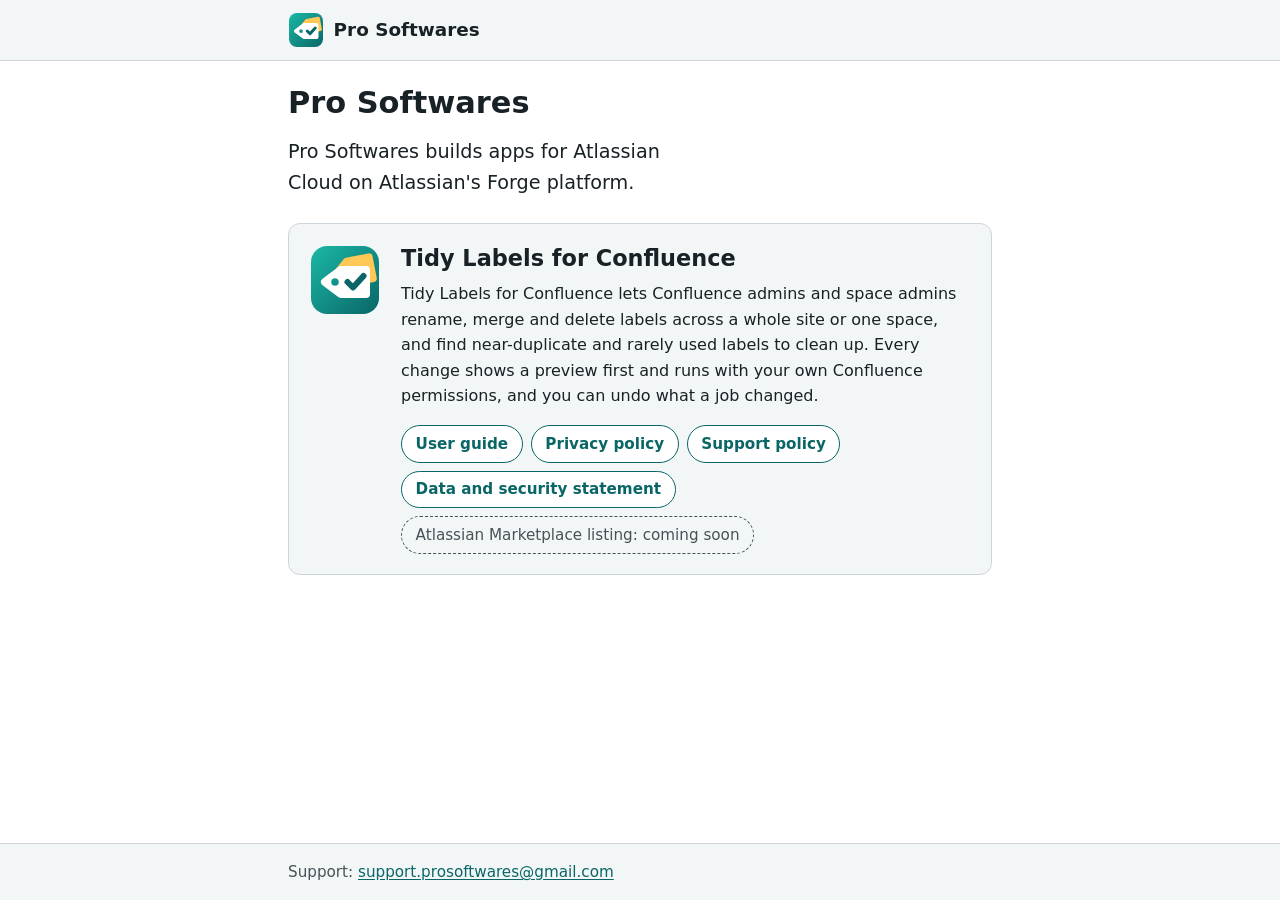
==== index.html @ f7e8edcd "add index.html" ====
<!doctype html>
<html lang="en">
<head>
<meta charset="utf-8">
<meta name="viewport" content="width=device-width, initial-scale=1">
<meta name="color-scheme" content="light dark">
<title>Pro Softwares</title>
<meta name="description" content="Pro Softwares builds apps for Atlassian Cloud on Atlassian&#x27;s Forge platform. Tidy Labels for Confluence: documents and support.">
<link rel="canonical" href="https://support-pro-softwares.github.io/">
<link rel="icon" href="/assets/app-logo.svg" type="image/svg+xml">
<link rel="stylesheet" href="/assets/site.css?v=a7d2fea6">
</head>
<body>
<a class="skip" href="#content">Skip to content</a>
<header class="site-header">
<div class="wrap">
<a class="brand" href="/"><img src="/assets/app-logo.svg" alt="" width="36" height="36"><span>Pro Softwares</span></a>
</div>
</header>
<main id="content" class="wrap">
<article class="doc home">
<h1>Pro Softwares</h1>
<p class="lede">Pro Softwares builds apps for Atlassian Cloud on Atlassian&#x27;s Forge platform.</p>
<section class="product" aria-labelledby="tidy-labels">
<img class="product-logo" src="/assets/app-logo.svg" alt="Tidy Labels logo" width="72" height="72">
<div class="product-body">
<h2 id="tidy-labels">Tidy Labels for Confluence</h2>
<p>Tidy Labels for Confluence lets Confluence admins and space admins rename, merge and delete labels across a whole site or one space, and find near-duplicate and rarely used labels to clean up. Every change shows a preview first and runs with your own Confluence permissions, and you can undo what a job changed.</p>
<ul class="linklist" aria-label="Tidy Labels links">
<li><a href="/tidy-labels/user-guide/">User guide</a></li>
<li><a href="/tidy-labels/privacy-policy/">Privacy policy</a></li>
<li><a href="/tidy-labels/support/">Support policy</a></li>
<li><a href="/tidy-labels/security/">Data and security statement</a></li>
<li><span class="soon">Atlassian Marketplace listing: coming soon</span></li>
</ul>
</div>
</section>
</article>
</main>
<footer class="site-footer">
<div class="wrap">
<p>Support: <a href="mailto:support.prosoftwares@gmail.com">support.prosoftwares@gmail.com</a></p>
</div>
</footer>
</body>
</html>
---- assets/site.css ----
/* Pro Softwares public site. System fonts only. No external resources, no scripts. */

:root {
  color-scheme: light dark;
  --bg: #ffffff;
  --fg: #182125;
  --muted: #465258;
  --link: #0a6666;
  --link-hover: #053b3b;
  --border: #ccd6da;
  --surface: #f2f6f7;
  --accent: #0a6666;
  --on-accent: #ffffff;
  --focus: #1b5fd1;
}

@media (prefers-color-scheme: dark) {
  :root {
    --bg: #0d1315;
    --fg: #e3e9eb;
    --muted: #a5b2b7;
    --link: #62d8c8;
    --link-hover: #a3eee3;
    --border: #2a373b;
    --surface: #161f23;
    --accent: #62d8c8;
    --on-accent: #0d1315;
    --focus: #9bc0ff;
  }
}

*, *::before, *::after { box-sizing: border-box; }

html {
  -webkit-text-size-adjust: 100%;
  text-size-adjust: 100%;
}

body {
  margin: 0;
  min-height: 100vh;
  display: flex;
  flex-direction: column;
  background: var(--bg);
  color: var(--fg);
  font: 1rem/1.6 system-ui, -apple-system, "Segoe UI", Roboto, "Helvetica Neue", Arial, "Noto Sans", sans-serif;
  overflow-wrap: break-word;
}

.wrap {
  width: 100%;
  max-width: 46rem;
  margin-inline: auto;
  padding-inline: 1rem;
}
/* Pages with a wide table (the security statement) get a wider column; text keeps its measure. */
body.wide .wrap { max-width: 60rem; }

a {
  color: var(--link);
  text-underline-offset: 0.15em;
  overflow-wrap: anywhere;
}
a:hover { color: var(--link-hover); }

:focus-visible {
  outline: 3px solid var(--focus);
  outline-offset: 2px;
}

.skip {
  position: absolute;
  left: -999px;
  top: 0;
}
.skip:focus {
  left: 1rem;
  top: 1rem;
  z-index: 10;
  padding: 0.5rem 1rem;
  background: var(--bg);
  color: var(--fg);
  border: 2px solid var(--fg);
  border-radius: 0.375rem;
}

/* Header */
.site-header {
  border-bottom: 1px solid var(--border);
  background: var(--surface);
}
.site-header .wrap {
  display: flex;
  flex-wrap: wrap;
  align-items: center;
  justify-content: space-between;
  gap: 0.5rem 1.25rem;
  padding-block: 0.75rem;
}
.brand {
  display: inline-flex;
  align-items: center;
  gap: 0.6rem;
  color: var(--fg);
  font-size: 1.15rem;
  font-weight: 700;
  text-decoration: none;
}
.brand:hover { color: var(--link); }
.brand img { display: block; width: 36px; height: 36px; }

.docnav ul {
  display: flex;
  flex-wrap: wrap;
  gap: 0.4rem;
  margin: 0;
  padding: 0;
  list-style: none;
}
.docnav a {
  display: inline-block;
  padding: 0.25rem 0.75rem;
  border: 1px solid var(--border);
  border-radius: 999px;
  background: var(--bg);
  font-size: 0.95rem;
  text-decoration: none;
}
.docnav a:hover { text-decoration: underline; }
.docnav a[aria-current="page"] {
  background: var(--accent);
  border-color: var(--accent);
  color: var(--on-accent);
  font-weight: 600;
}

/* Main */
main {
  flex: 1 0 auto;
  padding-block: 1.5rem 3rem;
}

.eyebrow {
  margin: 0 0 0.25rem;
  color: var(--muted);
  font-size: 0.95rem;
  font-weight: 600;
}

.doc h1 {
  margin: 0 0 1rem;
  font-size: 1.9rem;
  line-height: 1.2;
  text-wrap: balance;
}
.doc h2 {
  margin: 2rem 0 0.6rem;
  font-size: 1.4rem;
  line-height: 1.3;
}
.doc h3 {
  margin: 1.5rem 0 0.5rem;
  font-size: 1.15rem;
  line-height: 1.3;
}
.doc p { margin: 0 0 1rem; }

/* Keep running text at a readable width; tables may use the full column. */
.doc > :where(p, ul, ol, h1, h2, h3, h4, blockquote) { max-width: 46rem; }

.doc ul, .doc ol { margin: 0 0 1rem; padding-left: 1.4rem; }
.doc li + li { margin-top: 0.35rem; }
.doc li > ul, .doc li > ol { margin-top: 0.35rem; margin-bottom: 0; }
.doc li > p { margin: 0.35rem 0; }

.doc code {
  padding: 0.05em 0.3em;
  border: 1px solid var(--border);
  border-radius: 4px;
  background: var(--surface);
  font: 0.9em ui-monospace, SFMono-Regular, Menlo, Consolas, "Liberation Mono", monospace;
  overflow-wrap: anywhere;
}
.doc pre {
  max-width: 100%;
  margin: 0 0 1rem;
  padding: 0.75rem 1rem;
  border: 1px solid var(--border);
  border-radius: 0.375rem;
  background: var(--surface);
  overflow-x: auto;
}
.doc pre code { padding: 0; border: 0; background: none; overflow-wrap: normal; }

.doc table {
  width: 100%;
  margin: 1rem 0 1.5rem;
  border-collapse: collapse;
  font-size: 0.95rem;
}
.doc th, .doc td {
  padding: 0.55rem 0.7rem;
  border: 1px solid var(--border);
  text-align: left;
  vertical-align: top;
}
.doc th { background: var(--surface); font-weight: 650; }

.doc img { max-width: 100%; height: auto; }

/* Home page */
.lede {
  margin: 0 0 1.5rem;
  font-size: 1.2rem;
  max-width: 46rem;
  text-wrap: balance;
}
.product {
  display: flex;
  align-items: flex-start;
  gap: 1.25rem;
  margin-top: 1.5rem;
  padding: 1.25rem;
  border: 1px solid var(--border);
  border-radius: 0.75rem;
  background: var(--surface);
}
.product-logo { flex: none; width: 72px; height: 72px; }
.product-body { min-width: 0; }
.product h2 { margin: 0 0 0.5rem; font-size: 1.4rem; line-height: 1.3; }
.product p { margin: 0 0 1rem; max-width: 46rem; }

.doc .linklist {
  display: flex;
  flex-wrap: wrap;
  gap: 0.5rem;
  margin: 0;
  padding: 0;
  list-style: none;
}
.doc .linklist li, .doc .linklist li + li { margin: 0; }
.linklist a, .soon {
  display: inline-block;
  padding: 0.35rem 0.85rem;
  border-radius: 999px;
  font-size: 0.95rem;
}
.linklist a {
  border: 1px solid var(--link);
  background: var(--bg);
  text-decoration: none;
  font-weight: 600;
}
.linklist a:hover { text-decoration: underline; }
.soon {
  border: 1px dashed var(--muted);
  color: var(--muted);
}

/* Footer */
.site-footer {
  border-top: 1px solid var(--border);
  background: var(--surface);
  color: var(--muted);
  font-size: 0.95rem;
}
.site-footer .wrap { padding-block: 1rem; }
.site-footer p { margin: 0; }

/* Narrow screens */
@media (max-width: 40em) {
  .doc h1 { font-size: 1.6rem; }
  .doc h2 { font-size: 1.25rem; }

  /* Tables become one block per row, each cell labelled by its column name. */
  .doc table, .doc thead, .doc tbody, .doc tr, .doc th, .doc td { display: block; }
  .doc thead {
    position: absolute;
    width: 1px;
    height: 1px;
    overflow: hidden;
    clip: rect(0 0 0 0);
    clip-path: inset(50%);
    white-space: nowrap;
  }
  .doc tr {
    margin: 0 0 1rem;
    padding: 0.25rem 0.8rem;
    border: 1px solid var(--border);
    border-radius: 0.5rem;
    background: var(--surface);
  }
  .doc td { padding: 0.45rem 0; border: 0; }
  .doc td + td { border-top: 1px solid var(--border); }
  .doc td::before {
    content: attr(data-label);
    display: block;
    margin-bottom: 0.1rem;
    color: var(--muted);
    font-size: 0.85rem;
    font-weight: 650;
  }
}

@media (max-width: 30em) {
  .product { flex-direction: column; gap: 0.75rem; }
}

@media print {
  .site-header, .skip { display: none; }
  body { background: #fff; color: #000; }
  a { color: #000; }
}
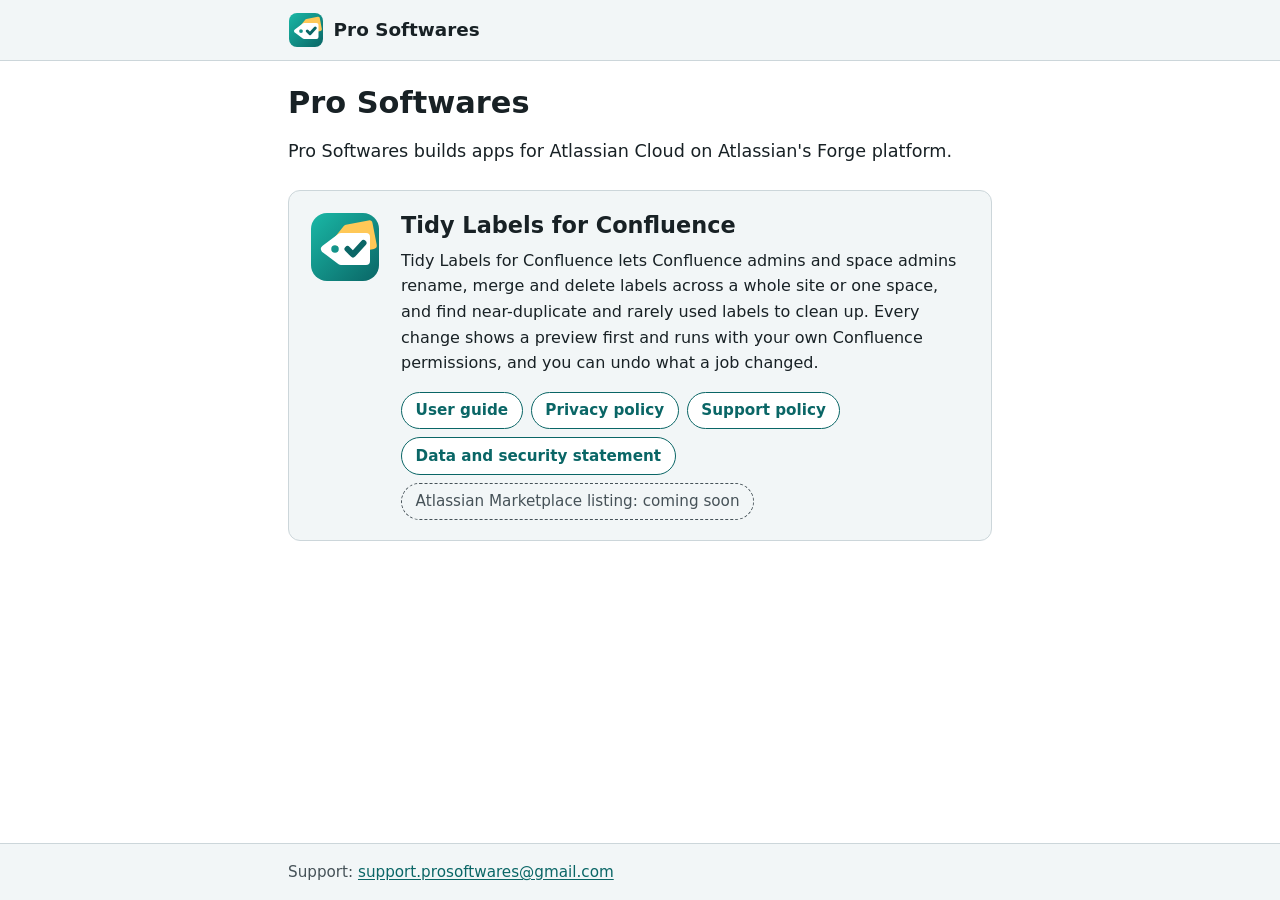
==== commit e9784e59: "update index.html" ====
--- a/index.html
+++ b/index.html
@@ -8,7 +8,7 @@
 <meta name="description" content="Pro Softwares builds apps for Atlassian Cloud on Atlassian&#x27;s Forge platform. Tidy Labels for Confluence: documents and support.">
 <link rel="canonical" href="https://support-pro-softwares.github.io/">
 <link rel="icon" href="/assets/app-logo.svg" type="image/svg+xml">
-<link rel="stylesheet" href="/assets/site.css?v=a7d2fea6">
+<link rel="stylesheet" href="/assets/site.css?v=d67b843f">
 </head>
 <body>
 <a class="skip" href="#content">Skip to content</a>
--- a/assets/site.css
+++ b/assets/site.css
@@ -211,9 +211,8 @@
 /* Home page */
 .lede {
   margin: 0 0 1.5rem;
-  font-size: 1.2rem;
+  font-size: 1.1rem;
   max-width: 46rem;
-  text-wrap: balance;
 }
 .product {
   display: flex;
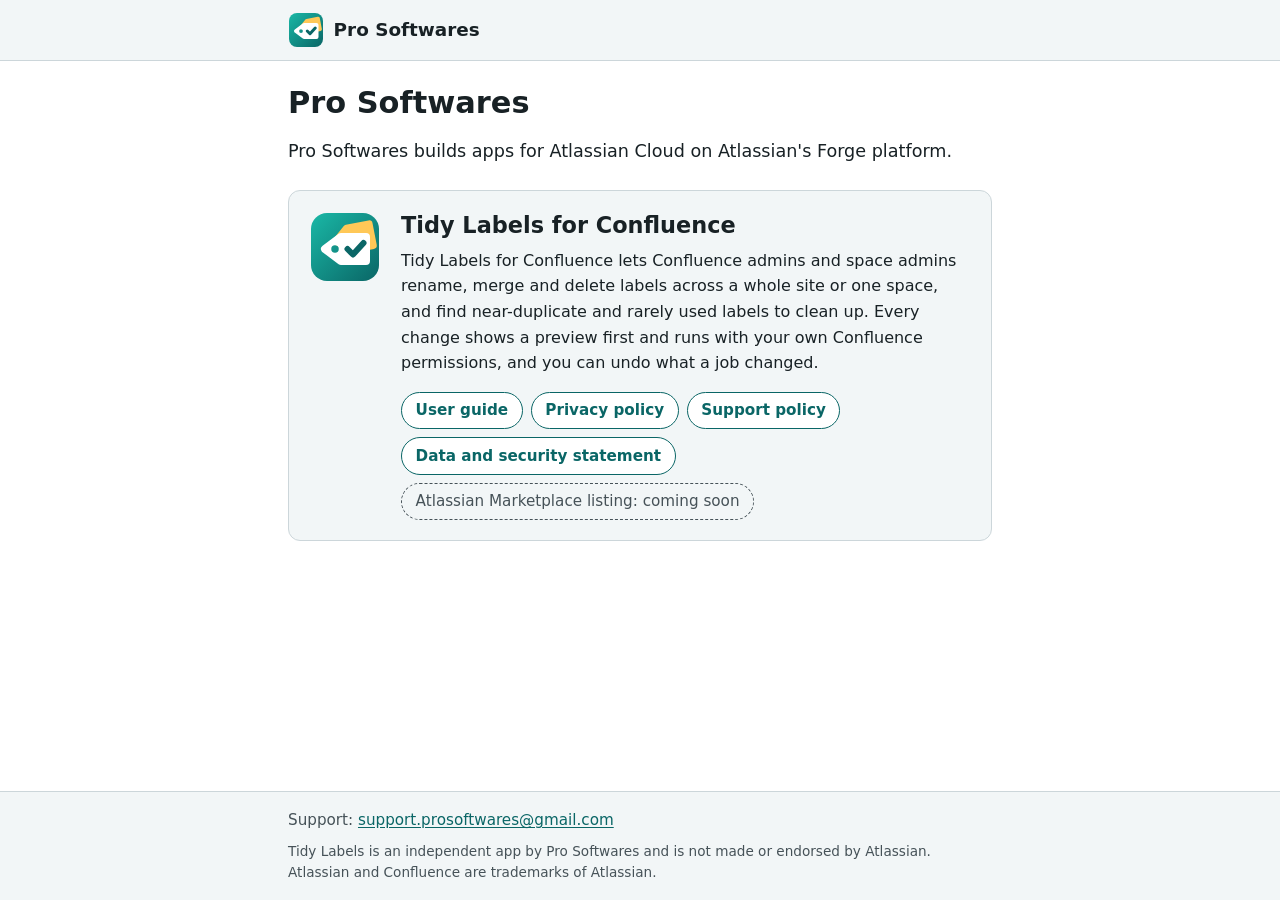
==== commit ddbd3485: "update index.html" ====
--- a/index.html
+++ b/index.html
@@ -8,7 +8,7 @@
 <meta name="description" content="Pro Softwares builds apps for Atlassian Cloud on Atlassian&#x27;s Forge platform. Tidy Labels for Confluence: documents and support.">
 <link rel="canonical" href="https://support-pro-softwares.github.io/">
 <link rel="icon" href="/assets/app-logo.svg" type="image/svg+xml">
-<link rel="stylesheet" href="/assets/site.css?v=d67b843f">
+<link rel="stylesheet" href="/assets/site.css?v=ff2dee17">
 </head>
 <body>
 <a class="skip" href="#content">Skip to content</a>
@@ -40,6 +40,7 @@
 <footer class="site-footer">
 <div class="wrap">
 <p>Support: <a href="mailto:support.prosoftwares@gmail.com">support.prosoftwares@gmail.com</a></p>
+<p class="legal">Tidy Labels is an independent app by Pro Softwares and is not made or endorsed by Atlassian. Atlassian and Confluence are trademarks of Atlassian.</p>
 </div>
 </footer>
 </body>
--- a/assets/site.css
+++ b/assets/site.css
@@ -265,6 +265,7 @@
 }
 .site-footer .wrap { padding-block: 1rem; }
 .site-footer p { margin: 0; }
+.site-footer .legal { margin-top: 0.5rem; font-size: 0.85rem; }
 
 /* Narrow screens */
 @media (max-width: 40em) {
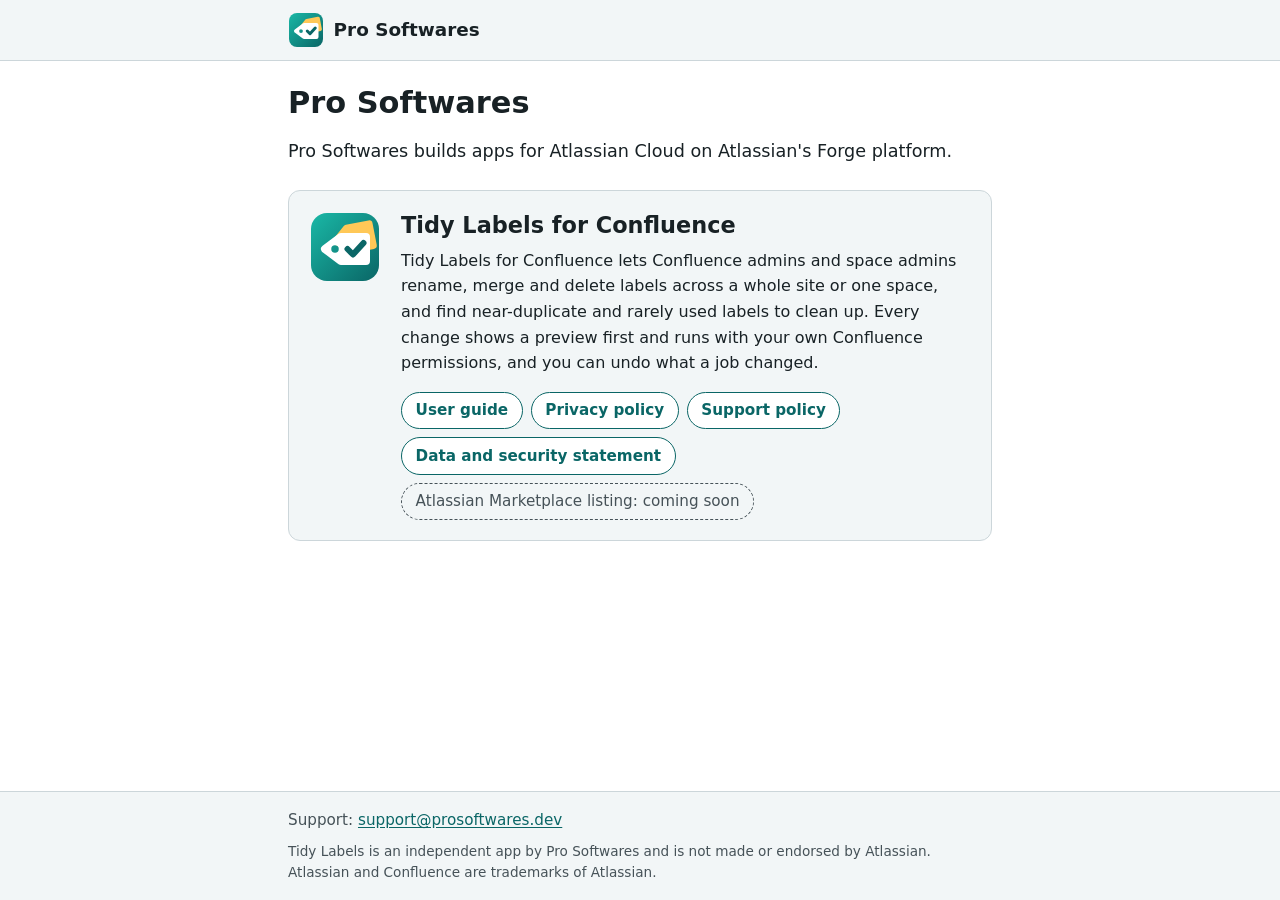
==== commit 90cc1644: "update index.html" ====
--- a/index.html
+++ b/index.html
@@ -39,7 +39,7 @@
 </main>
 <footer class="site-footer">
 <div class="wrap">
-<p>Support: <a href="mailto:support.prosoftwares@gmail.com">support.prosoftwares@gmail.com</a></p>
+<p>Support: <a href="mailto:support@prosoftwares.dev">support@prosoftwares.dev</a></p>
 <p class="legal">Tidy Labels is an independent app by Pro Softwares and is not made or endorsed by Atlassian. Atlassian and Confluence are trademarks of Atlassian.</p>
 </div>
 </footer>
